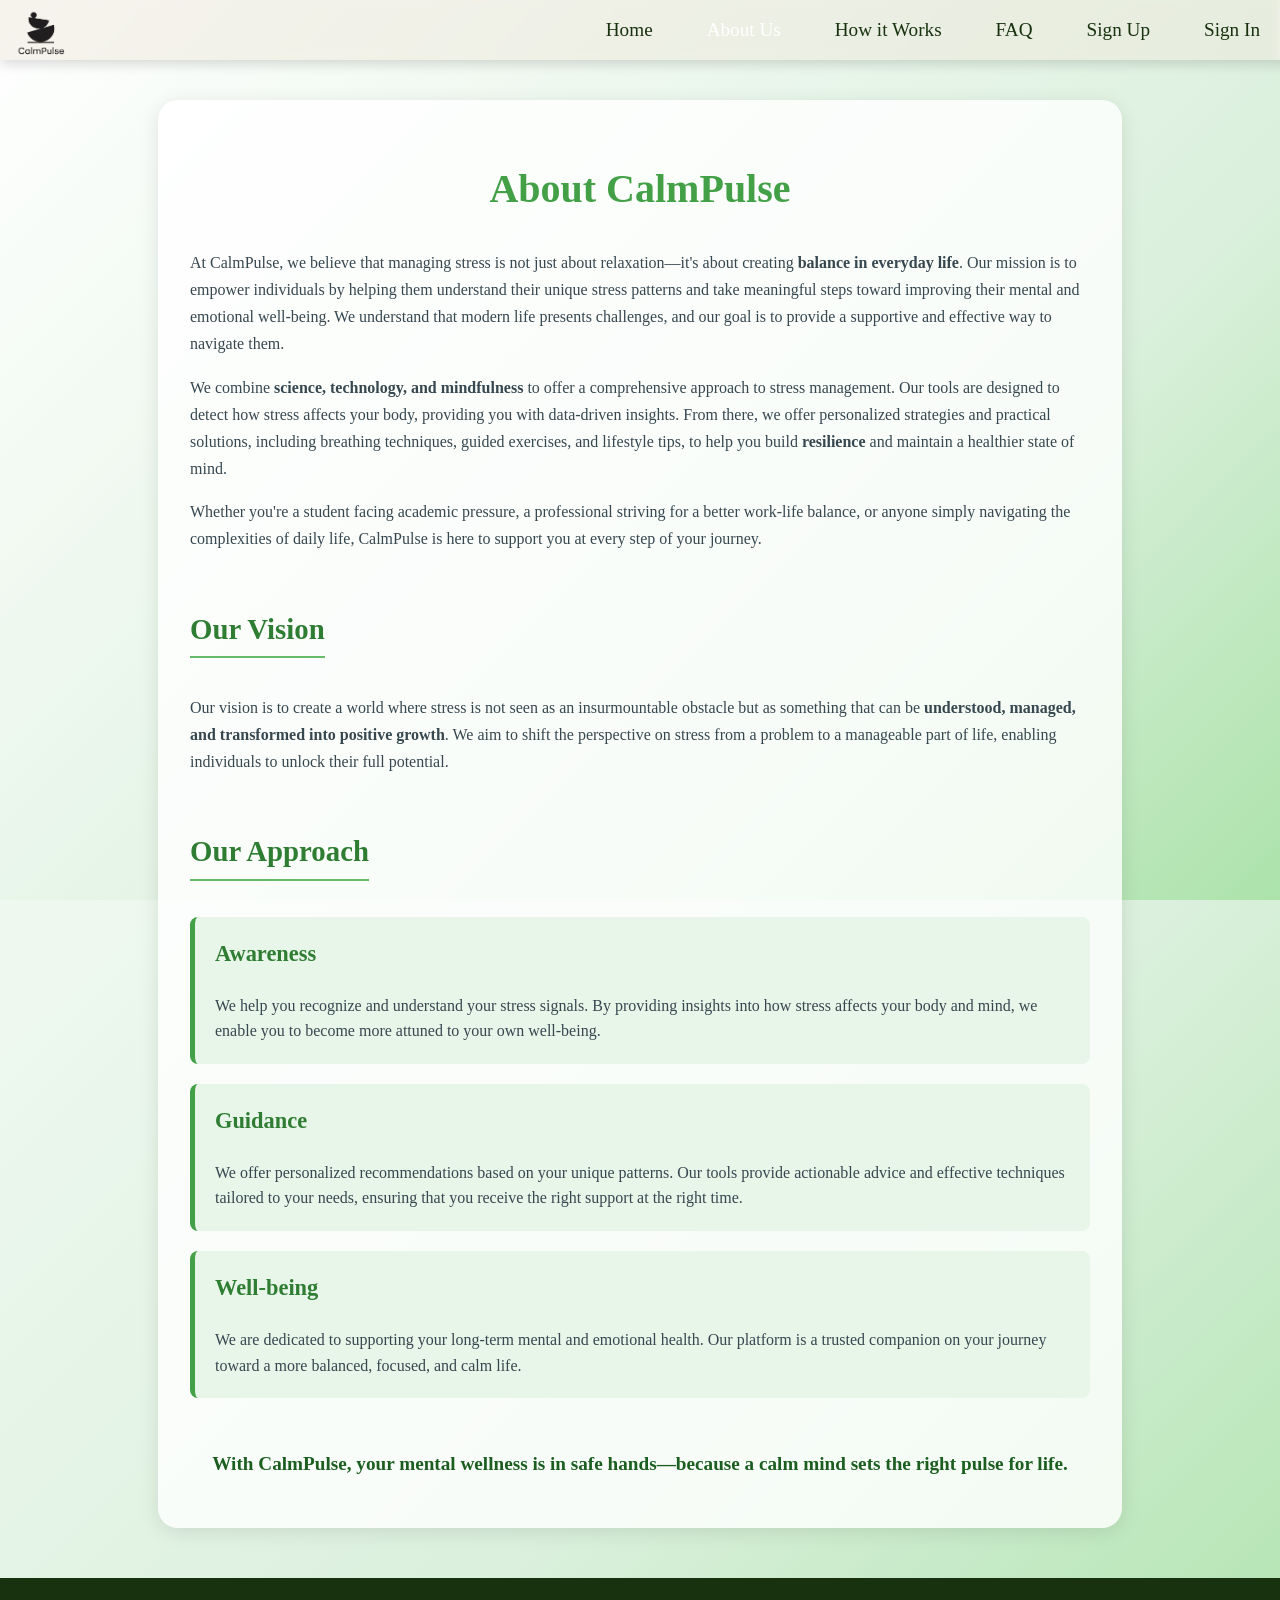
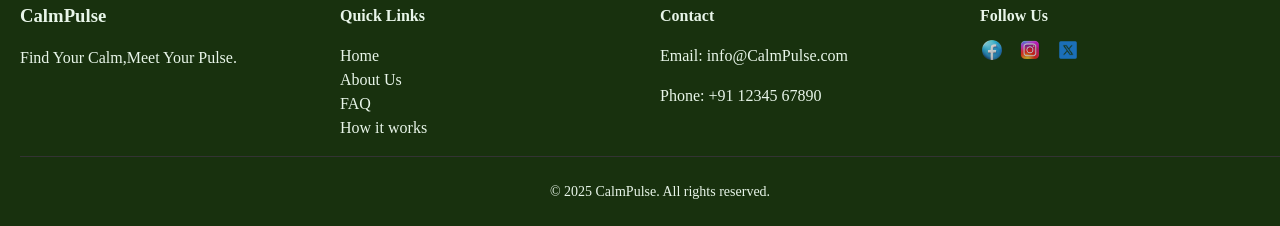
==== Front end/CalmPulse/Aboutus.html @ 6ca08fc7 "Initial CalmPulse Project" ====
<!DOCTYPE html>
<html lang="en">
<head>
    <meta charset="UTF-8">
    <meta name="viewport" content="width=device-width, initial-scale=1.0">
    <title>About CalmPulse</title>
    <link rel="stylesheet" href="AbSty.css">

</head>
<body>
 <div class="squares">
    <span></span>
    <span></span>
    <span></span>
    <span></span>
    <span></span>
    <span></span>
    <span></span>
    <span></span>
    <span></span>
    <span></span>
    <span></span>
    <span></span>
    <span></span>
    <span></span>
    <span></span>
    <span></span>
</div>
     <div class="nav">
            <img src="images/logo.png">
            <div class="nav-right">
                <a href="index.html">Home</a>
                <a class="active" href="Aboutus.html">About Us</a>
                <a href="working.html">How it Works</a>
                <a href="faq.html">FAQ</a>
                <a href="signup.html">Sign Up</a>
                <a href="signin.html">Sign In</a>
            </div>
        </div>
    <div class="main">
    <div class="about-container">
        <h1 class="about-heading">About CalmPulse</h1>
        
        <section class="mission-section">
            <p>At CalmPulse, we believe that managing stress is not just about relaxation—it's about creating <strong>balance in everyday life</strong>. Our mission is to empower individuals by helping them understand their unique stress patterns and take meaningful steps toward improving their mental and emotional well-being. We understand that modern life presents challenges, and our goal is to provide a supportive and effective way to navigate them.</p>
            
            <p>We combine <strong>science, technology, and mindfulness</strong> to offer a comprehensive approach to stress management. Our tools are designed to detect how stress affects your body, providing you with data-driven insights. From there, we offer personalized strategies and practical solutions, including breathing techniques, guided exercises, and lifestyle tips, to help you build <strong>resilience</strong> and maintain a healthier state of mind.</p>
            
            <p>Whether you're a student facing academic pressure, a professional striving for a better work-life balance, or anyone simply navigating the complexities of daily life, CalmPulse is here to support you at every step of your journey.</p>
        
        </section>

        <section class="vision-section">
            <h2 class="sub-heading">Our Vision</h2>
            <p>Our vision is to create a world where stress is not seen as an insurmountable obstacle but as something that can be <strong>understood, managed, and transformed into positive growth</strong>. We aim to shift the perspective on stress from a problem to a manageable part of life, enabling individuals to unlock their full potential.</p>
        </section>
        
        <section class="approach-section">
            <h2 class="sub-heading">Our Approach</h2>
            <ul class="approach-list">
                <li>
                    <h3>Awareness</h3>
                    <p>We help you recognize and understand your stress signals. By providing insights into how stress affects your body and mind, we enable you to become more attuned to your own well-being.</p>
                </li>
                <li>
                    <h3>Guidance</h3>
                    <p>We offer personalized recommendations based on your unique patterns. Our tools provide actionable advice and effective techniques tailored to your needs, ensuring that you receive the right support at the right time.</p>
                </li>
                <li>
                    <h3>Well-being</h3>
                    <p>We are dedicated to supporting your long-term mental and emotional health. Our platform is a trusted companion on your journey toward a more balanced, focused, and calm life.</p>
                </li>
            </ul>
        </section>
        
        <div class="closing-statement">
            <p>With CalmPulse, your mental wellness is in safe hands—because a calm mind sets the right pulse for life.</p>
        </div>
    </div>
    </div>
    <footer class="footer">
        <div class="footer-container">
            <div class="footer-section">
                <h3>CalmPulse</h3>
                <p>Find Your Calm,Meet Your Pulse.</p>
            </div>
            <div class="footer-section">
                <h4>Quick Links</h4>
                <ul>
                    <li><a href="index.html">Home</a></li>
                    <li><a href="about.html">About Us</a></li>
                    <li><a href="faq.html">FAQ</a></li>
                    <li><a href="working.html">How it <wbr></wbr>works</a></li>
                </ul>
            </div>
            <div class="footer-section">
                <h4>Contact</h4>
                <p>Email: info@CalmPulse.com</p>
                <p>Phone: +91 12345 67890</p>
            </div>
            <div class="footer-section social">
                <h4>Follow Us</h4>
                <a href="#"><img src="images/facebook.png" alt="Facebook" /></a>
                <a href="#"><img src="images/instagram.png" alt="Instagram" /></a>
                <a href="#"><img src="images/twitter.png" alt="Twitter" /></a>
            </div>
        </div>
        <div class="footer-bottom">
            <p>&copy; 2025 CalmPulse. All rights reserved.</p>
        </div>
    </footer>
    
    <script src="script.js"></script>
    
</body>
</html>
---- Front end/CalmPulse/AbSty.css ----
/* Green Theme Breakdown */
:root {
    --bg-light: #E8F5E9;
    --primary-green: #43A047;
    --accent-green: #66BB6A;
    --dark-green: #1B5E20;
    --text-heading: #2E7D32;
    --text-paragraph: #333333;
    --border-grey: #e0e0e0;
    --card-bg: #FFFFFF;
}

html{
    margin:0;
    padding:0;
    overflow-x: hidden;
    scroll-behavior: smooth;
}


body{
    margin:0;
    padding:0;
    width: 100%;
    min-height: 100vh;
    display: flex;
    flex-direction: column;
    font-family: Georgia, serif;
    font-size: 16px;
    line-height: 1.5;
    background-color: #E8F5E9;
    color:#37474F;
    background: linear-gradient(-45deg, #ccffcc, #7dd578, #dbf0dd, #ffffff);
    background-size: 200% 200%;
    animation: gradientBG 20s ease infinite;
    overflow-x: hidden;
    
  }

  @keyframes gradientBG {
    0% { background-position: 0% 50%; }
    50% { background-position: 100% 50%; }
    100% { background-position: 0% 50%; }
  }

.nav {
    position: fixed;
    top: 0;
    width: 100%;
    height: 40px;
    background-color: rgba(237, 232, 220, 0.5);
    backdrop-filter: blur(5px);
    padding: 10px;
    box-shadow: 0 4px 12px rgba(0, 0, 0, 0.15);
    z-index: 1000;
}
.nav img {
    height: 50px;
    width: 50px;
    padding-left: 5px;
}
.nav-right {
    float: right;
}
.nav a {
    display: inline-block;
    text-decoration: none;
    padding: 5px 20px;
    color: #18310e;
    line-height: 30px;
    cursor: pointer;
    margin-right:10px;
    font-size: larger;
}

.nav a:hover,
.nav a.active {
    color: #ffffff;
}
.main{
    flex:1;
    display: flex;
    gap: 2rem;
    justify-content: center;
    align-items: center;
    width: 100%;
    align-items: center;
    margin-top: 100px;
    padding-bottom: 50px;
}


.about-heading {
    text-align: center;
    color: var(--primary-green);
    font-weight: 600;
    margin-bottom: 30px;
    font-size: 2.5em;
}

.sub-heading {
    color: var(--text-heading);
    font-size: 1.8em;
    font-weight: 600;
    margin-top: 40px;
    margin-bottom: 20px;
    border-bottom: 2px solid var(--accent-green);
    display: inline-block;
    padding-bottom: 5px;
}

.mission-section p, .vision-section p, .closing-statement p {
    line-height: 1.7;
    margin-bottom: 15px;
}




.approach-list {
    list-style-type: none;
    padding: 0;
}

.approach-list li {
    background-color: var(--bg-light);
    border-left: 5px solid var(--primary-green);
    border-radius: 8px;
    padding: 20px;
    margin-bottom: 20px;
}

.approach-list li h3 {
    color: var(--text-heading);
    font-size: 1.4em;
    margin-top: 0;
}

.approach-list li p {
    margin: 0;
    line-height: 1.6;
}

.closing-statement {
    text-align: center;
    margin-top: 50px;
    font-size: 1.2em;
    font-weight: 600;
    color: var(--dark-green);
}


.about-container {
  background: rgba(255, 255, 255, 0.8);
  padding: 2rem;
  border-radius: 20px;
  max-width: 900px;
  box-shadow: 0 4px 20px rgba(0,0,0,0.1);
}
.footer {
    background-color: #18310e;
    color: #E8F5E9;
    padding: 5px 20px 10px; 
    width: 100%;
}

.footer-container {
    display: flex;
    flex-wrap: wrap;
    justify-content: space-around;
    width: 100%;
}

.footer-section {
    flex: 1 1 200px;
}

.footer-section h3,
.footer-section h4 {
    margin-bottom: 10px;
}

.footer-section ul {
    list-style: none;
    padding: 0;
}

.footer-section ul li a {
    color: #E8F5E9;
    text-decoration: none;
}

.footer-section ul li a:hover {
    color: #E8F5E9;
    text-decoration: underline;
}

.social a img {
    width: 24px;
    margin-right: 10px;
    filter: brightness(0.8);
    transition: filter 0.3s;
}

.social a img:hover {
    filter: brightness(1.2);
}

.footer-bottom {
    text-align: center;
    padding-top: 10px;
    border-top: 1px solid #333;
    font-size: 14px;
    color: #E8F5E9;
}
.squares {
    position: fixed;
    top: 0;
    left: 0;
    width: 100%;
    height: 100%;
    z-index: -1;   /* behind everything */
    overflow: hidden;
    background: linear-gradient(-45deg, #ccffcc, #7dd578, #dbf0dd, #ffffff);
    background-size: 200% 200%;
    animation: gradientBG 20s ease infinite;
    
  }

  @keyframes gradientBG {
    0% { background-position: 0% 50%; }
    50% { background-position: 100% 50%; }
    100% { background-position: 0% 50%; }
  }

.squares span {
    position: absolute;
    display: block;
    width: 40px;
    height: 40px;
    background: rgba(57, 144, 73, 0.348);
    animation: floatUp 25s linear infinite;
    bottom: -150px;
    border-radius: 6px; 
}

.squares span:nth-child(1) {
    left: 25%;
    width: 80px;
    height: 80px;
    animation-duration: 20s;
}
.squares span:nth-child(2) {
    left: 10%;
    width: 40px;
    height: 40px;
    animation-duration: 12s;
    animation-delay: 2s;
}
.squares span:nth-child(3) {
    left: 70%;
    width: 60px;
    height: 60px;
    animation-duration: 18s;
    animation-delay: 4s;
}
.squares span:nth-child(4) {
    left: 40%;
    width: 100px;
    height: 100px;
    animation-duration: 22s;
    animation-delay: 6s;
}
.squares span:nth-child(5) {
    left: 65%;
    width: 30px;
    height: 30px;
    animation-duration: 10s;
    animation-delay: 3s;
}
.squares span:nth-child(6) {
    left: 85%;
    width: 50px;
    height: 50px;
    animation-duration: 16s;
    animation-delay: 7s;
}
.squares span:nth-child(7) {
    left: 55%;
    width: 70px;
    height: 70px;
    animation-duration: 20s;
    animation-delay: 5s;
}
.squares span:nth-child(8) {
    left: 90%;
    width: 40px;
    height: 40px;
    animation-duration: 12s;
    animation-delay: 8s;
}


@keyframes floatUp {
    0% {
        transform: translateY(0) rotate(0deg);
        opacity: 0.7;
    }
    50% {
        opacity: 0.4;
    }
    100% {
        transform: translateY(-120vh) rotate(360deg);
        opacity: 0;
    }
}
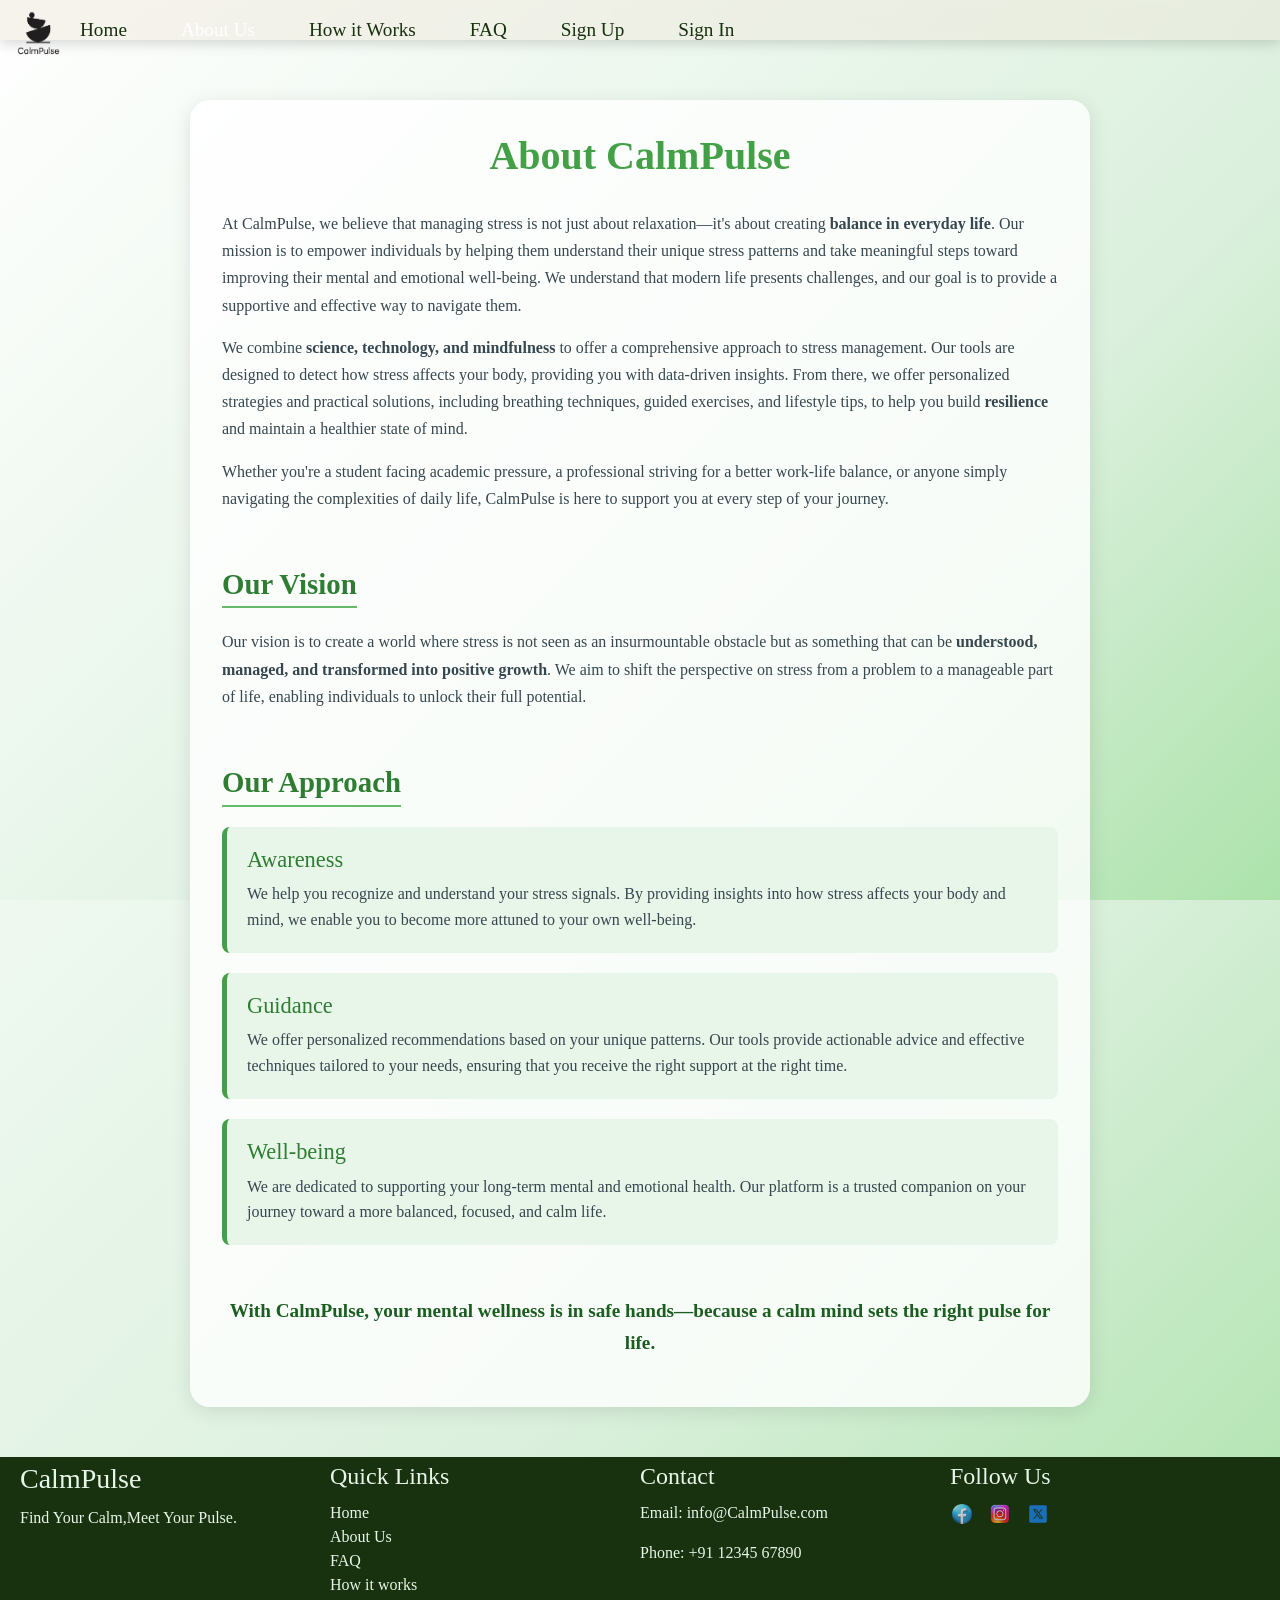
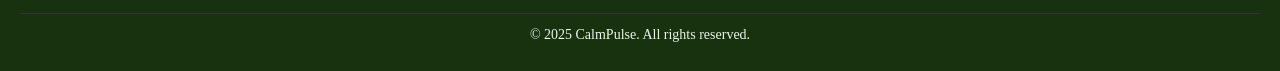
==== commit 5ad6af44: "Audit bug fix Bootstrap 5 integration and performance optimization" ====
--- a/Front end/CalmPulse/Aboutus.html
+++ b/Front end/CalmPulse/Aboutus.html
@@ -4,8 +4,8 @@
     <meta charset="UTF-8">
     <meta name="viewport" content="width=device-width, initial-scale=1.0">
     <title>About CalmPulse</title>
+    <link href="https://cdn.jsdelivr.net/npm/bootstrap@5.3.3/dist/css/bootstrap.min.css" rel="stylesheet">
     <link rel="stylesheet" href="AbSty.css">
-
 </head>
 <body>
  <div class="squares">
@@ -110,7 +110,7 @@
         </div>
     </footer>
     
+    <script src="https://cdn.jsdelivr.net/npm/bootstrap@5.3.3/dist/js/bootstrap.bundle.min.js"></script>
     <script src="script.js"></script>
-    
 </body>
 </html>
